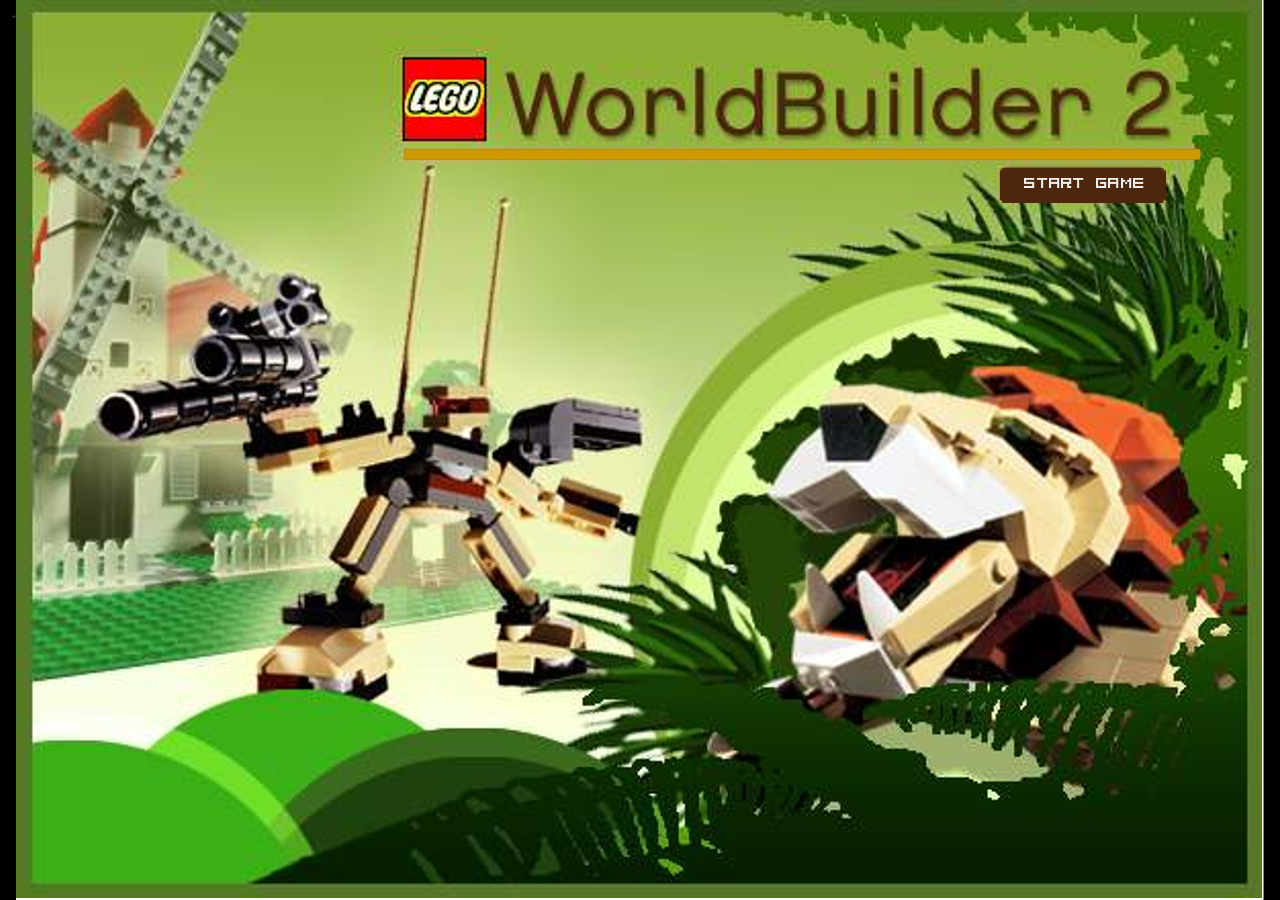
==== wb2/index.html @ f966d3a2 "Port World Builder 1 and 2 to HTML5: build pipeline and a Director player The two Shockwave movies r" ====
<!DOCTYPE html>
<html lang="en">
<head>
<meta charset="utf-8">
<meta name="viewport" content="width=device-width, initial-scale=1">
<title>LEGO World Builder 2</title>
<meta name="description" content="LEGO World Builder 2, the Shockwave construction game by Gamelab for LEGO.com, running in the browser without Shockwave.">
<link rel="icon" href="../assets/wb2/icon.png">
<link rel="stylesheet" href="../src/page.css">
</head>
<body data-game="wb2">
<canvas id="stage" tabindex="0" aria-label="LEGO World Builder 2"></canvas>
<p id="status" role="status">Loading…</p>
<button id="gate" type="button" hidden>Click to play</button>
<a id="back" href="../" title="Choose a game" aria-label="Choose a game">&#x2190;</a>
<noscript><p class="noscript">LEGO World Builder 2 needs JavaScript to run.</p></noscript>
<script type="module" src="../src/main.js"></script>
</body>
</html>
---- src/page.css ----
/* The game pages: the stage fills the window, letterboxed on black. */
html, body { margin: 0; height: 100%; background: #000; overflow: hidden; }
#stage { display: block; width: 100vw; height: 100vh; height: 100dvh; touch-action: none; outline: none; }
#status, .noscript { position: absolute; inset: 0; margin: 0; display: grid; place-items: center; padding: 0 16px;
  color: #ccc; font: 16px Arial, sans-serif; text-align: center; pointer-events: none; }
#status[hidden] { display: none; }
#gate { position: absolute; left: 50%; top: 50%; transform: translate(-50%, -50%); padding: 14px 28px;
  font: bold 18px Arial, sans-serif; color: #fff; background: #d01012; border: 3px solid #fff; border-radius: 8px;
  cursor: pointer; }
#gate[hidden] { display: none; }
#back { position: absolute; left: 8px; top: 6px; color: #666; font: 18px Arial, sans-serif; text-decoration: none;
  opacity: 0.5; }
#back:hover, #back:focus { opacity: 1; color: #ccc; }
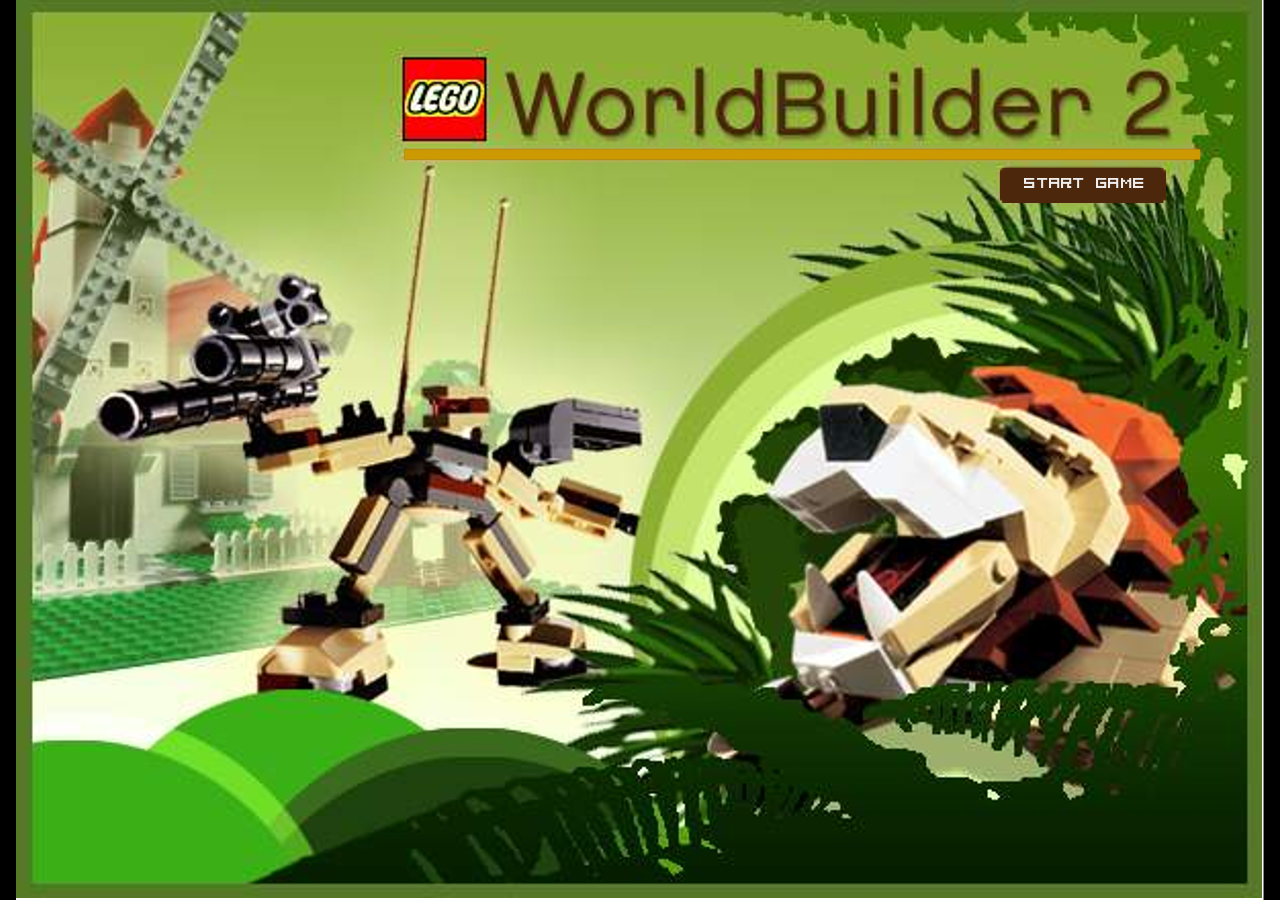
==== commit 29657f9a: "Every mission starts and plays: text regpoints, pathfinding, WB2's map Found by starting every missi" ====
--- a/wb2/index.html
+++ b/wb2/index.html
@@ -12,7 +12,6 @@
 <canvas id="stage" tabindex="0" aria-label="LEGO World Builder 2"></canvas>
 <p id="status" role="status">Loading…</p>
 <button id="gate" type="button" hidden>Click to play</button>
-<a id="back" href="../" title="Choose a game" aria-label="Choose a game">&#x2190;</a>
 <noscript><p class="noscript">LEGO World Builder 2 needs JavaScript to run.</p></noscript>
 <script type="module" src="../src/main.js"></script>
 </body>
--- a/src/page.css
+++ b/src/page.css
@@ -8,6 +8,4 @@
   font: bold 18px Arial, sans-serif; color: #fff; background: #d01012; border: 3px solid #fff; border-radius: 8px;
   cursor: pointer; }
 #gate[hidden] { display: none; }
-#back { position: absolute; left: 8px; top: 6px; color: #666; font: 18px Arial, sans-serif; text-decoration: none;
   opacity: 0.5; }
-#back:hover, #back:focus { opacity: 1; color: #ccc; }
